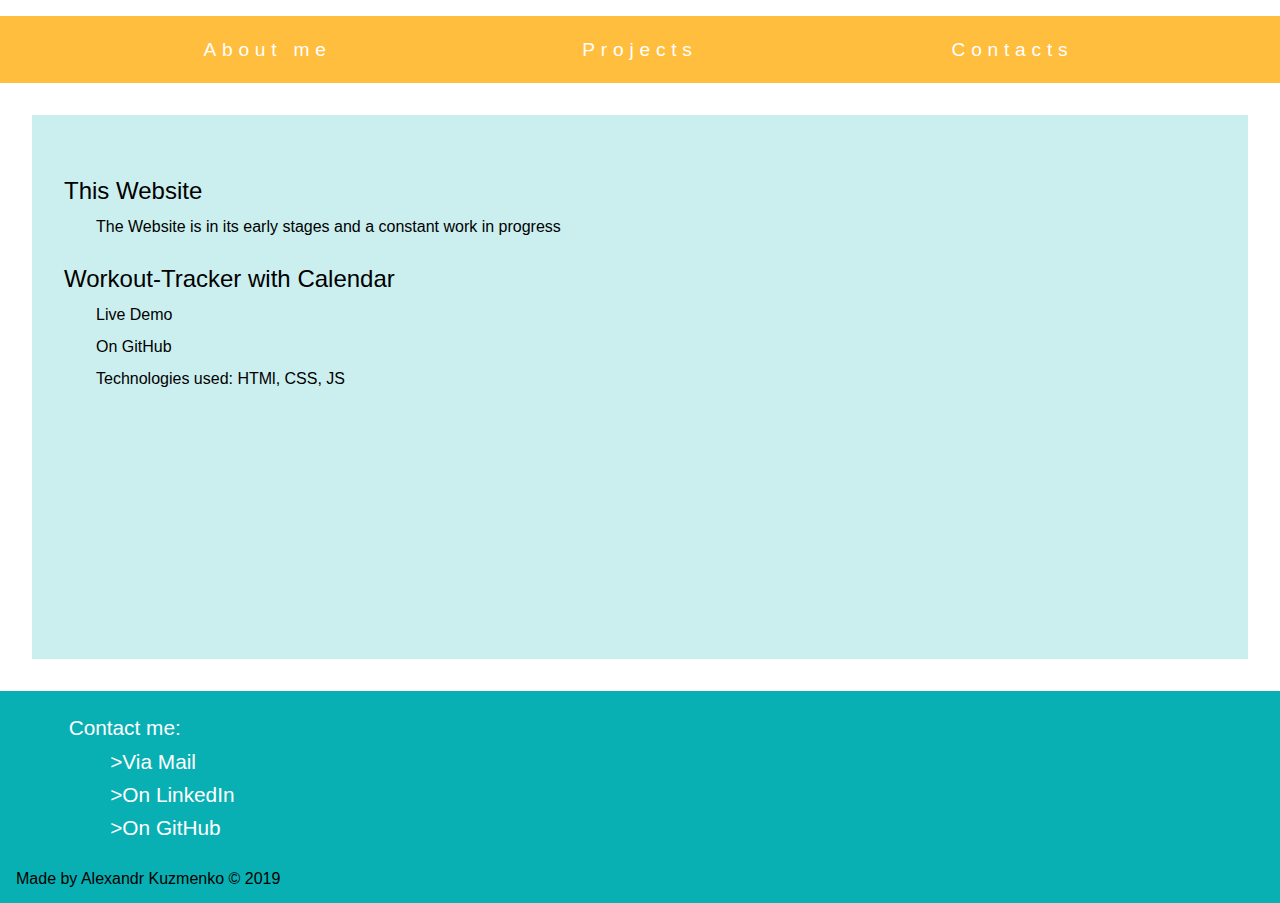
==== projects.html @ f784ddac "editing" ====
<!DOCTYPE html>
<html>
    <head>
        <meta charset="utf-8">
        <meta http-equiv="X-UA-Compatible" content="IE=edge">
        <title>Portfolio</title>
        <meta name="viewport" content="width=device-width, initial-scale=1">
        <link rel="stylesheet" type="text/css" media="screen" href="data/css/main.css">
    </head>
    <body>
        <div class=container>
            <header>
                <nav>
                    <ul class="nav">
                        <li class="nav-li">
                            <a class="nav-a" href="index.html">About me</a>
                        </li>
                        <li class="nav-li">
                            <a class="nav-a" href="#">Projects</a>
                        </li>
                        <li class="nav-li">
                            <a class="nav-a" href="#contacts">Contacts</a>
                        </li>
                    </ul>
                </nav>
            </header>
            <main>
                <div class="project">
                    <h3>This Website</h3>
                    <ul>
                        <li> The Website is in its early stages and a constant work in progress</li>
                    </ul> 
                </div>
                <div class="project">   
                    <h3>Workout-Tracker with Calendar</h3>
                    <ul>
                        <li><a href="http://fitness-tracker.o-kuzmenko.com">Live Demo</a></li>
                        <li><a href="https://github.com/Exand0/fitness-tracker.git">On GitHub</a></li>
                        <li>Technologies used: HTMl, CSS, JS</li>
                    </ul> 
                </div>
 
            </main>
            <footer>   
                <ul id="contacts" class="contact">
                    <li>Contact me:</li>
                    <li><a href="mailto:kuzmenko.sasha.dev@gmail.com">>Via Mail</a> </li>
                    <li><a href="linkedin.com/in/alexandr-kuzmenko-963898143">>On LinkedIn</a></li>
                    <li><a href="https://github.com/Exand0">>On GitHub</a></li>
                </ul> 
                <p class="copyright">Made by Alexandr Kuzmenko © 2019</p>
            </footer>
        <div>
        <script src="data/js/core.js"></script>
    </body>
</html>
---- data/css/main.css ----
/* http://meyerweb.com/eric/tools/css/reset/ 
   v2.0 | 20110126
   License: none (public domain)
*/

html, body, div, span, applet, object, iframe,
h1, h2, h3, h4, h5, h6, p, blockquote, pre,
a, abbr, acronym, address, big, cite, code,
del, dfn, em, img, ins, kbd, q, s, samp,
small, strike, strong, sub, sup, tt, var,
b, u, i, center,
dl, dt, dd, ol, ul, li,
fieldset, form, label, legend,
table, caption, tbody, tfoot, thead, tr, th, td,
article, aside, canvas, details, embed, 
figure, figcaption, footer, header, hgroup, 
menu, nav, output, ruby, section, summary,
time, mark, audio, video {
	margin: 0;
	padding: 0;
	border: 0;
	font-size: 100%;
	font: inherit;
	vertical-align: baseline;
}
/* HTML5 display-role reset for older browsers */
article, aside, details, figcaption, figure, 
footer, header, hgroup, menu, nav, section {
	display: block;
}
body {
	line-height: 1;
}
ol, ul {
	list-style: none;
}
blockquote, q {
	quotes: none;
}
blockquote:before, blockquote:after,
q:before, q:after {
	content: '';
	content: none;
}
table {
	border-collapse: collapse;
	border-spacing: 0;
}

/* custom style */

html, body {
    font-family: Arial, Helvetica, sans-serif;
}

a:hover {
    color: rgb(20, 153, 153);
    border-bottom: 0.1em solid;
    padding-bottom: 0.1em
}

.nav {
    margin-top: 1em;
    background: rgb(255, 190, 61);
    text-align: center;
}

.nav-li {
	display: inline-block;
	width: 25%;
    padding: 1.5em 1.5em;
}

.nav-li:hover {
    background: rgb(253, 222, 159);	
}

.nav-li:hover a {
    color:rgb(0, 0, 0);
}


.nav-a {
	color:rgb(255, 255, 255);
	text-decoration: none;
    font-size: 1.2em;
    letter-spacing: 0.3em;
}

.contact { 
    padding: 1em 3em 0.5em 3em;
    text-align: left;
    color: rgb(255, 255, 255);
    font-size: 1.3em;
}

.contact li {
    padding: 0.3em;
}

.contact li:nth-child(n+2) {
    margin-left: 2em;
}

.contact li:nth-child(n+2) a{
    color: rgb(255,255,255)
}

.contact li:nth-child(n+2):hover a {
    color: rgb(0, 0, 0)
}

a {
    text-decoration: none;
    color: black;
}

main {
    margin: 2em;
    padding: 2em;
    min-height: 30em;
    background: rgba(83, 203, 203, 0.3);
    /* background: #53cbcb; */
}

main p {
    padding: 2em;
    line-height: 2em;
}

footer {
    background: #09b0b3;
}

h3 {
    font-size: 1.5em;
}

.copyright {
    padding: 1em;
}

.project {
    padding-top: 2em;
}

.project ul li {
    padding: 1em 0 0 2em;
}
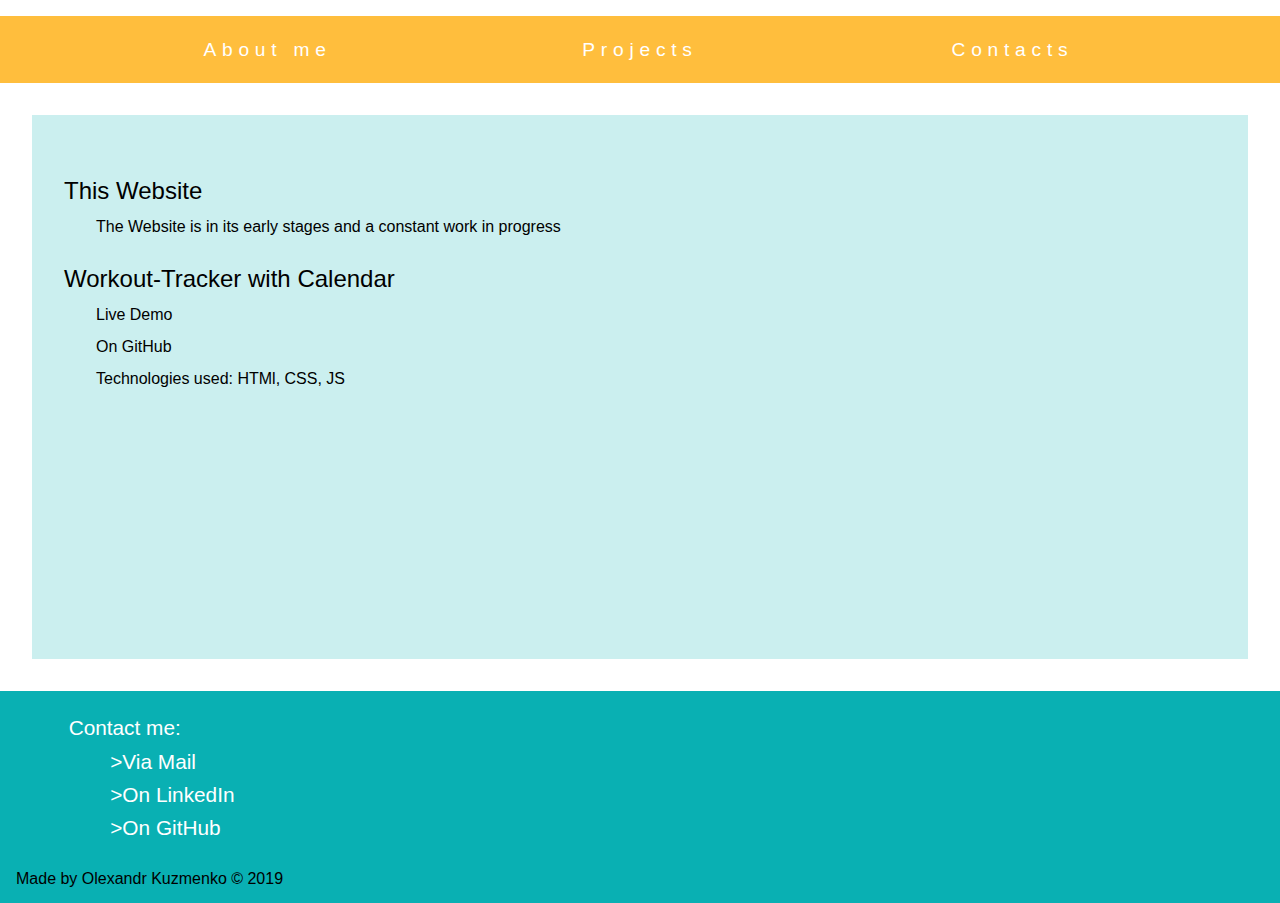
==== commit 3704d7ad: "media query for 700px" ====
--- a/projects.html
+++ b/projects.html
@@ -48,7 +48,7 @@
                     <li><a href="linkedin.com/in/alexandr-kuzmenko-963898143">>On LinkedIn</a></li>
                     <li><a href="https://github.com/Exand0">>On GitHub</a></li>
                 </ul> 
-                <p class="copyright">Made by Alexandr Kuzmenko © 2019</p>
+                <p class="copyright">Made by Olexandr Kuzmenko © 2019</p>
             </footer>
         <div>
         <script src="data/js/core.js"></script>
--- a/data/css/main.css
+++ b/data/css/main.css
@@ -53,12 +53,6 @@
     font-family: Arial, Helvetica, sans-serif;
 }
 
-a:hover {
-    color: rgb(20, 153, 153);
-    border-bottom: 0.1em solid;
-    padding-bottom: 0.1em
-}
-
 .nav {
     margin-top: 1em;
     background: rgb(255, 190, 61);
@@ -67,8 +61,9 @@
 
 .nav-li {
 	display: inline-block;
-	width: 25%;
-    padding: 1.5em 1.5em;
+	width: 23%;
+    padding: 1em 1em;
+    white-space: nowrap;
 }
 
 .nav-li:hover {
@@ -79,12 +74,11 @@
     color:rgb(0, 0, 0);
 }
 
-
 .nav-a {
 	color:rgb(255, 255, 255);
 	text-decoration: none;
     font-size: 1.2em;
-    letter-spacing: 0.3em;
+    letter-spacing: 0.1em;
 }
 
 .contact { 
@@ -98,27 +92,15 @@
     padding: 0.3em;
 }
 
-.contact li:nth-child(n+2) {
-    margin-left: 2em;
-}
-
-.contact li:nth-child(n+2) a{
-    color: rgb(255,255,255)
-}
-
-.contact li:nth-child(n+2):hover a {
-    color: rgb(0, 0, 0)
-}
-
 a {
     text-decoration: none;
     color: black;
 }
 
 main {
-    margin: 2em;
-    padding: 2em;
-    min-height: 30em;
+    margin-top: 1em;
+    padding: 1.5em;
+    min-height: 25em;
     background: rgba(83, 203, 203, 0.3);
     /* background: #53cbcb; */
 }
@@ -140,7 +122,7 @@
     padding: 1em;
 }
 
-.project {
+.project:nth-child(n+2) {
     padding-top: 2em;
 }
 
@@ -148,3 +130,44 @@
     padding: 1em 0 0 2em;
 }
 
+
+
+@media only screen and (min-width: 700px) {
+    .project {
+        padding-top: 2em;
+    }
+    main {
+        margin: 2em;
+        padding: 2em;
+        min-height: 30em;
+        background: rgba(83, 203, 203, 0.3);
+        /* background: #53cbcb; */
+    }
+    .nav-li {
+        display: inline-block;
+        width: 25%;
+        padding: 1.5em 1.5em;
+    }
+    .nav-a {
+        color:rgb(255, 255, 255);
+        text-decoration: none;
+        font-size: 1.2em;
+        letter-spacing: 0.3em;
+    }
+    .project ul li a:hover {
+        color: rgb(20, 153, 153);
+        border-bottom: 0.1em solid;
+        padding-bottom: 0.1em
+    }
+    .contact li:nth-child(n+2) {
+        margin-left: 2em;
+    }
+    
+    .contact li:nth-child(n+2) a{
+        color: rgb(255,255,255)
+    }
+    
+    .contact li:nth-child(n+2):hover a {
+        color: rgb(0, 0, 0)
+    }
+}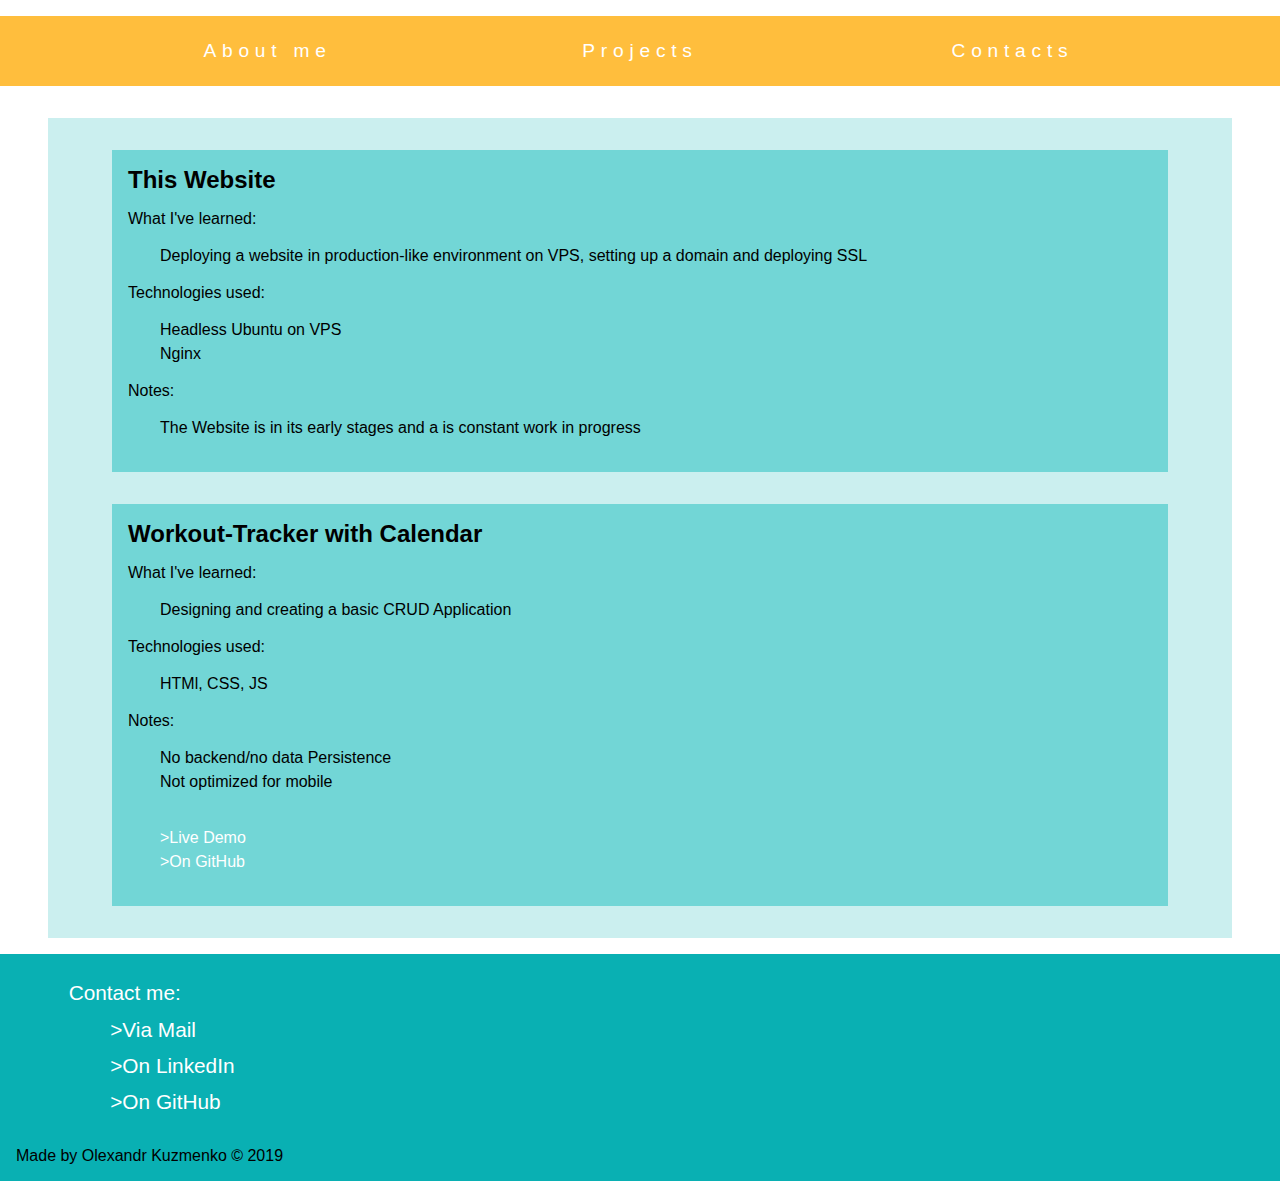
==== commit a25105e8: "css improvements + mobile first" ====
--- a/projects.html
+++ b/projects.html
@@ -25,21 +25,42 @@
                 </nav>
             </header>
             <main>
-                <div class="project">
+                <div class="text-block project">
                     <h3>This Website</h3>
+                    <h5>What I've learned:</h5>
                     <ul>
-                        <li> The Website is in its early stages and a constant work in progress</li>
+                        <li>Deploying a website in production-like environment on VPS, setting up a domain and deploying SSL</li>
+                    </ul>
+                    <h5>Technologies used:</h5>
+                    <ul>
+                        <li>Headless Ubuntu on VPS</li>
+                        <li>Nginx</li>
+                    </ul>
+                    <h5>Notes:</h5>
+                    <ul>
+                        <li>The Website is in its early stages and a is constant work in progress</li>
+                    </ul>
+                </div>
+                <div class="text-block project">   
+                    <h3>Workout-Tracker with Calendar</h3>
+                    <h5>What I've learned:</h5>
+                    <ul>
+                        <li>Designing and creating a basic CRUD Application</li>
+                    </ul>
+                    <h5>Technologies used:</h5>
+                    <ul>
+                        <li>HTMl, CSS, JS</li>
+                    </ul>
+                    <h5>Notes:</h5>
+                    <ul>
+                        <li>No backend/no data Persistence</li>
+                        <li>Not optimized for mobile</li>
+                    </ul>
+                    <ul> 
+                        <li><a href="http://fitness-tracker.o-kuzmenko.com">>Live Demo</a></li>
+                        <li><a href="https://github.com/Exand0/fitness-tracker.git">>On GitHub</a></li>
                     </ul> 
                 </div>
-                <div class="project">   
-                    <h3>Workout-Tracker with Calendar</h3>
-                    <ul>
-                        <li><a href="http://fitness-tracker.o-kuzmenko.com">Live Demo</a></li>
-                        <li><a href="https://github.com/Exand0/fitness-tracker.git">On GitHub</a></li>
-                        <li>Technologies used: HTMl, CSS, JS</li>
-                    </ul> 
-                </div>
- 
             </main>
             <footer>   
                 <ul id="contacts" class="contact">
--- a/data/css/main.css
+++ b/data/css/main.css
@@ -28,9 +28,7 @@
 footer, header, hgroup, menu, nav, section {
 	display: block;
 }
-body {
-	line-height: 1;
-}
+
 ol, ul {
 	list-style: none;
 }
@@ -66,14 +64,6 @@
     white-space: nowrap;
 }
 
-.nav-li:hover {
-    background: rgb(253, 222, 159);	
-}
-
-.nav-li:hover a {
-    color:rgb(0, 0, 0);
-}
-
 .nav-a {
 	color:rgb(255, 255, 255);
 	text-decoration: none;
@@ -97,12 +87,20 @@
     color: black;
 }
 
+
+footer {
+    background: #09b0b3;
+}
+
+.copyright {
+    padding: 1em;
+}
+
 main {
     margin-top: 1em;
-    padding: 1.5em;
+    padding-top: 2em;
     min-height: 25em;
     background: rgba(83, 203, 203, 0.3);
-    /* background: #53cbcb; */
 }
 
 main p {
@@ -110,38 +108,77 @@
     line-height: 2em;
 }
 
-footer {
-    background: #09b0b3;
+.text-block {
+    padding: 1em;
+    background: rgb(114, 214, 214);
+}
+
+.text-block:nth-child(n+2) {
+    margin-top: 2em;
 }
 
 h3 {
+    font-weight: bold;
+}
+
+.project h3 {
     font-size: 1.5em;
 }
 
-.copyright {
-    padding: 1em;
-}
-
-.project:nth-child(n+2) {
-    padding-top: 2em;
+.project h5 {
+    padding-top: 1em;
 }
 
 .project ul li {
-    padding: 1em 0 0 2em;
-}
-
+    line-height: 1.5;
+}
+
+.project ul {
+    padding: 1em 2em 1em 2em;
+}
+
+.project a {
+    color: rgb(255, 255, 255);
+}
 
 
 @media only screen and (min-width: 700px) {
-    .project {
-        padding-top: 2em;
-    }
     main {
-        margin: 2em;
-        padding: 2em;
-        min-height: 30em;
+        margin: 2em 3em 1em 3em;
+        padding: 2em 4em 2em 4em;
+        min-height: 25em;
         background: rgba(83, 203, 203, 0.3);
         /* background: #53cbcb; */
+        /* color: rgb(255, 255, 255); */
+    }
+    
+    .nav-li:hover {
+        background: rgb(253, 222, 159);	
+    }
+    
+    .nav-li:hover a {
+        color:rgb(20, 153, 153);
+    }
+
+    main p {
+        padding: 2em;
+        line-height: 2em;
+    }
+    
+    .project h3 {
+        font-size: 1.5em;
+    }
+
+    .project h5:nth-child(n + 3)  {
+        padding-top: 0em;
+    }
+    
+    .project ul li {
+        line-height: 1.5;
+    }
+    
+    .project ul {
+        padding: 1em 2em 1em 2em;
     }
     .nav-li {
         display: inline-block;
@@ -167,7 +204,8 @@
         color: rgb(255,255,255)
     }
     
-    .contact li:nth-child(n+2):hover a {
-        color: rgb(0, 0, 0)
+    .contact li:nth-child(n+2) a:hover {
+        color: rgb(8, 79, 79);
+        border-bottom: 0.1em solid;
     }
 }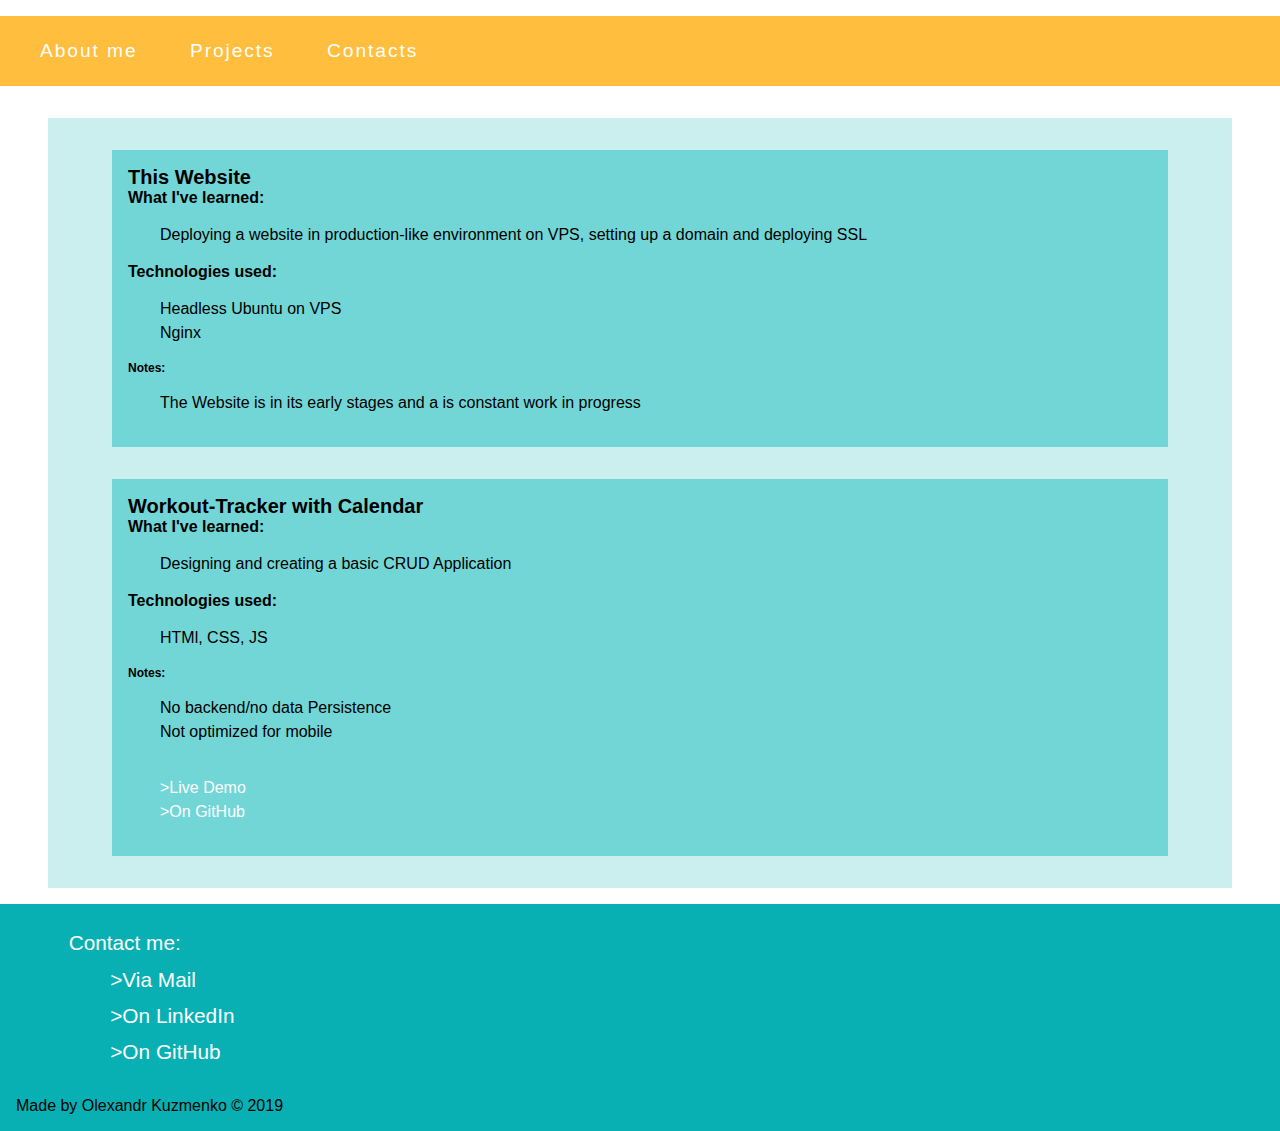
==== commit 23f40a14: "responsive navbar added" ====
--- a/projects.html
+++ b/projects.html
@@ -27,11 +27,11 @@
             <main>
                 <div class="text-block project">
                     <h3>This Website</h3>
-                    <h5>What I've learned:</h5>
+                    <h4>What I've learned:</h5>
                     <ul>
                         <li>Deploying a website in production-like environment on VPS, setting up a domain and deploying SSL</li>
                     </ul>
-                    <h5>Technologies used:</h5>
+                    <h4>Technologies used:</h5>
                     <ul>
                         <li>Headless Ubuntu on VPS</li>
                         <li>Nginx</li>
@@ -43,11 +43,11 @@
                 </div>
                 <div class="text-block project">   
                     <h3>Workout-Tracker with Calendar</h3>
-                    <h5>What I've learned:</h5>
+                    <h4>What I've learned:</h5>
                     <ul>
                         <li>Designing and creating a basic CRUD Application</li>
                     </ul>
-                    <h5>Technologies used:</h5>
+                    <h4>Technologies used:</h5>
                     <ul>
                         <li>HTMl, CSS, JS</li>
                     </ul>
--- a/data/css/main.css
+++ b/data/css/main.css
@@ -51,17 +51,32 @@
     font-family: Arial, Helvetica, sans-serif;
 }
 
-.nav {
+nav {
+    padding: 0.7em;
     margin-top: 1em;
     background: rgb(255, 190, 61);
+    text-align: left;
+    position: relative;
+}
+
+.logo {
+    color:rgb(255, 255, 255);
+	text-decoration: none;
+    font-size: 1.2em;
+    letter-spacing: 0.1em;
+}
+
+.logo-menu-opened {
     text-align: center;
 }
 
+.nav-ul {
+    text-align: center;
+}
+
 .nav-li {
-	display: inline-block;
-	width: 23%;
+	display: none;
     padding: 1em 1em;
-    white-space: nowrap;
 }
 
 .nav-a {
@@ -71,6 +86,43 @@
     letter-spacing: 0.1em;
 }
 
+.navbar-container {
+    position: relative;
+}
+
+.nav-li-opened {
+    display: block;
+}
+
+.menu-btn {
+    display: inline-block;
+    width: 2.2em;
+    position: absolute;
+    top: 50%;
+    right: 3%;
+    transform: translateY(-50%);
+}
+
+.menu-btn:before,
+.menu-btn:after {
+    background-color: #fff;
+    content: '';
+    display: block;
+    height: 0.3em;
+    transition: all 200ms ease-in-out;
+}
+.menu-btn:before {
+    box-shadow: 0 0.9em #fff;
+    margin-bottom: 1.5em;
+}
+.menu-btn-active:before {
+    box-shadow: 0 0 #fff;
+    transform: translateY(0.9em) rotate(45deg);
+}
+.menu-btn-active:after{
+    transform: translateY(-0.9em) rotate(-45deg);
+}
+
 .contact { 
     padding: 1em 3em 0.5em 3em;
     text-align: left;
@@ -87,7 +139,6 @@
     color: black;
 }
 
-
 footer {
     background: #09b0b3;
 }
@@ -103,30 +154,49 @@
     background: rgba(83, 203, 203, 0.3);
 }
 
-main p {
-    padding: 2em;
-    line-height: 2em;
-}
-
 .text-block {
     padding: 1em;
     background: rgb(114, 214, 214);
 }
 
+.text {
+    padding: 1em 0 1em 0;
+}
+
 .text-block:nth-child(n+2) {
     margin-top: 2em;
 }
 
+h1,h2,h3,h4,h5,h6 {
+    /* padding: 1%; */
+}
+
+h1 {
+    font-size: 1.75em;
+}
+
+h2 {
+    font-size: 1.5em;
+}
+
 h3 {
+    font-size: 1.25em;
+}
+
+h4 {
+    font-size: 1em;
+}
+
+h5 {
+    font-size: 0.75em;
+}
+
+h6 {
+    font-size: 0.5em;
+}
+
+h1,h2,h3,h4,h5,h6 {
     font-weight: bold;
-}
-
-.project h3 {
-    font-size: 1.5em;
-}
-
-.project h5 {
-    padding-top: 1em;
 }
 
 .project ul li {
@@ -141,17 +211,50 @@
     color: rgb(255, 255, 255);
 }
 
-
-@media only screen and (min-width: 700px) {
+.li-first, .li-second, .li-third {
+    padding-top: 1em;
+    margin: 0 1em 0 1em;
+}
+
+.li-first:last-child {
+    padding-bottom: 1em;
+}
+
+@media only screen and (min-width: 680px) {
+    nav {
+        padding: 0 0 0 1em;
+        white-space: nowrap;
+    }
+    .menu-btn {
+        display: none;
+    }
+    .navbar-container {
+        display: inline-block;
+        white-space: nowrap;
+        width: 20%;
+        
+    }
+    .nav-ul {
+        display: inline-block;
+        width: 70%;
+        text-align: right;
+    }
+    .nav-li {
+        display: inline-block;
+        padding: 1.5em 1em;
+        white-space: nowrap;
+        position: relative;
+    }
+}
+
+@media only screen and (min-width: 720px) {
     main {
         margin: 2em 3em 1em 3em;
         padding: 2em 4em 2em 4em;
         min-height: 25em;
-        background: rgba(83, 203, 203, 0.3);
-        /* background: #53cbcb; */
-        /* color: rgb(255, 255, 255); */
-    }
-    
+        background: rgba(83, 203, 203, 0.3);     
+    }
+
     .nav-li:hover {
         background: rgb(253, 222, 159);	
     }
@@ -160,15 +263,6 @@
         color:rgb(20, 153, 153);
     }
 
-    main p {
-        padding: 2em;
-        line-height: 2em;
-    }
-    
-    .project h3 {
-        font-size: 1.5em;
-    }
-
     .project h5:nth-child(n + 3)  {
         padding-top: 0em;
     }
@@ -182,14 +276,12 @@
     }
     .nav-li {
         display: inline-block;
-        width: 25%;
         padding: 1.5em 1.5em;
     }
     .nav-a {
         color:rgb(255, 255, 255);
         text-decoration: none;
-        font-size: 1.2em;
-        letter-spacing: 0.3em;
+
     }
     .project ul li a:hover {
         color: rgb(20, 153, 153);
@@ -208,4 +300,33 @@
         color: rgb(8, 79, 79);
         border-bottom: 0.1em solid;
     }
+
+    .li-first, .li-second, .li-third {
+        padding-top: 1em;
+        margin: 0 2em 0 2em;
+    }
+    
+    .li-first:last-child {
+        padding-bottom: 1em;
+    }
+    
+    .text {
+        padding: 1em;
+    }
+
+    .li-first {
+        list-style-type: circle;
+    }
+    
+    .li-second {
+        list-style-type: disc;
+    }
+    
+    .li-third {
+        list-style-type: square;
+    }
+}
+
+@media only screen and (min-width: 820px) {
+
 }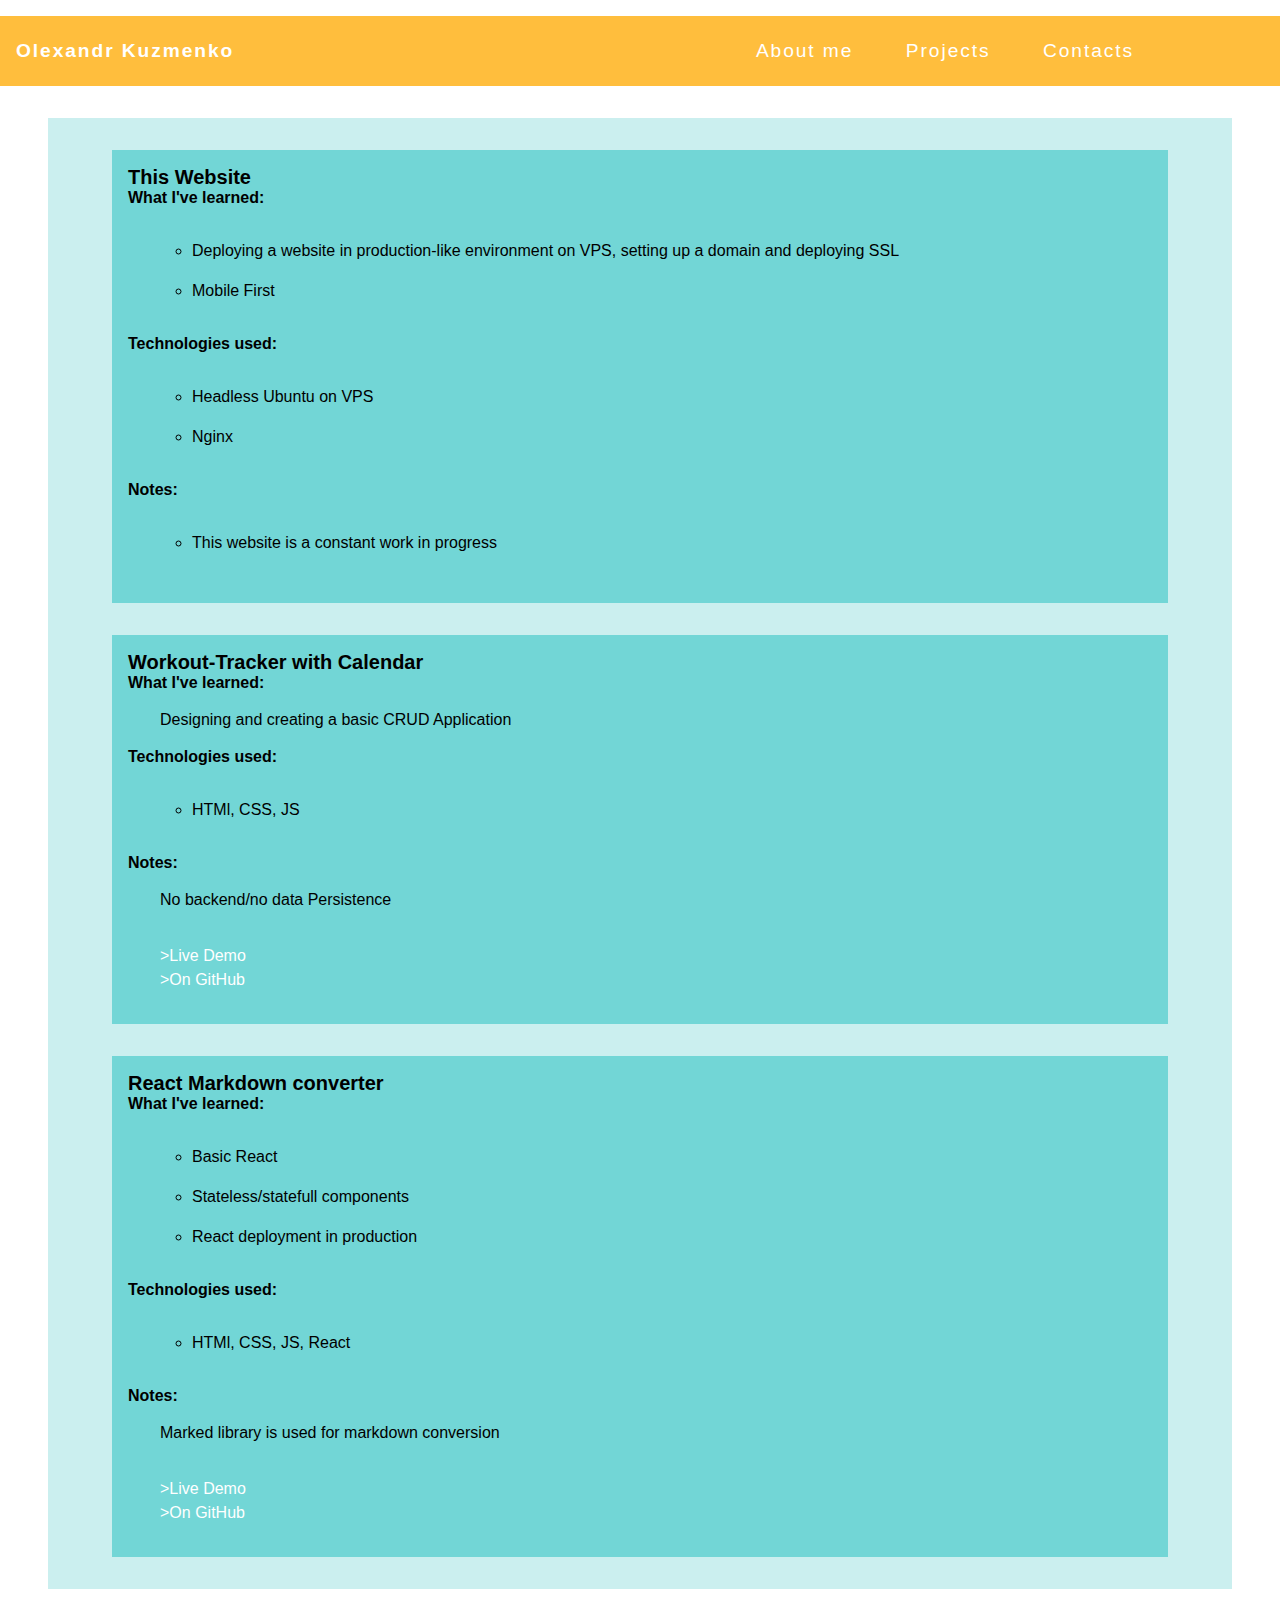
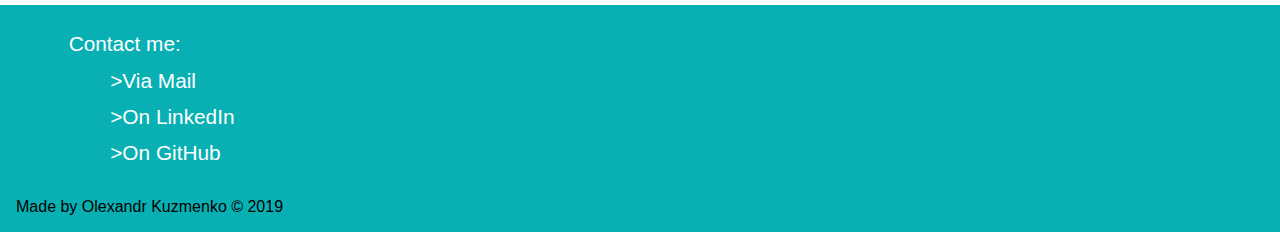
==== commit e54eaaac: "refactoring" ====
--- a/projects.html
+++ b/projects.html
@@ -11,56 +11,82 @@
         <div class=container>
             <header>
                 <nav>
-                    <ul class="nav">
+                    <div class="navbar-container">
+                        <h1 class="logo">Olexandr Kuzmenko</h1>
+                        <a href="#" class="menu-btn"></a>
+                    </div>
+                    <ul class="nav-ul">
                         <li class="nav-li">
-                            <a class="nav-a" href="index.html">About me</a>
+                            <a class="nav-a" href="#about">About me</a>
                         </li>
                         <li class="nav-li">
-                            <a class="nav-a" href="#">Projects</a>
+                            <a class="nav-a" href="projects.html">Projects</a>
                         </li>
                         <li class="nav-li">
                             <a class="nav-a" href="#contacts">Contacts</a>
                         </li>
+
                     </ul>
                 </nav>
             </header>
             <main>
                 <div class="text-block project">
                     <h3>This Website</h3>
-                    <h4>What I've learned:</h5>
+                    <h4>What I've learned:</h4>
                     <ul>
-                        <li>Deploying a website in production-like environment on VPS, setting up a domain and deploying SSL</li>
+                        <li class="li-first">Deploying a website in production-like environment on VPS, setting up a domain and deploying SSL</li>
+                        <li class="li-first">Mobile First</li>
                     </ul>
-                    <h4>Technologies used:</h5>
+                    <h4>Technologies used:</h4>
                     <ul>
-                        <li>Headless Ubuntu on VPS</li>
-                        <li>Nginx</li>
+                        <li class="li-first">Headless Ubuntu on VPS</li>
+                        <li class="li-first">Nginx</li>
                     </ul>
-                    <h5>Notes:</h5>
+                    <h4>Notes:</h4>
                     <ul>
-                        <li>The Website is in its early stages and a is constant work in progress</li>
+                        <li class="li-first">This website is a constant work in progress</li>
                     </ul>
                 </div>
                 <div class="text-block project">   
                     <h3>Workout-Tracker with Calendar</h3>
-                    <h4>What I've learned:</h5>
+                    <h4>What I've learned:</h4>
                     <ul>
                         <li>Designing and creating a basic CRUD Application</li>
                     </ul>
-                    <h4>Technologies used:</h5>
+                    <h4>Technologies used:</h4>
                     <ul>
-                        <li>HTMl, CSS, JS</li>
+                        <li class="li-first">HTMl, CSS, JS</li>
                     </ul>
-                    <h5>Notes:</h5>
+                    <h4>Notes:</h4>
                     <ul>
                         <li>No backend/no data Persistence</li>
-                        <li>Not optimized for mobile</li>
                     </ul>
                     <ul> 
                         <li><a href="http://fitness-tracker.o-kuzmenko.com">>Live Demo</a></li>
                         <li><a href="https://github.com/Exand0/fitness-tracker.git">>On GitHub</a></li>
                     </ul> 
                 </div>
+                <div class="text-block project">   
+                        <h3>React Markdown converter</h3>
+                        <h4>What I've learned:</h4>
+                        <ul>
+                            <li class="li-first">Basic React</li>
+                            <li class="li-first">Stateless/statefull components</li>
+                            <li class="li-first">React deployment in production</li>
+                        </ul>
+                        <h4>Technologies used:</h4>
+                        <ul>
+                            <li class="li-first">HTMl, CSS, JS, React</li>
+                        </ul>
+                        <h4>Notes:</h4>
+                        <ul>
+                            <li>Marked library is used for markdown conversion</li>
+                        </ul>
+                        <ul> 
+                            <li><a href="http://fitness-tracker.o-kuzmenko.com">>Live Demo</a></li>
+                            <li><a href="https://github.com/Exand0/fitness-tracker.git">>On GitHub</a></li>
+                        </ul> 
+                    </div>
             </main>
             <footer>   
                 <ul id="contacts" class="contact">
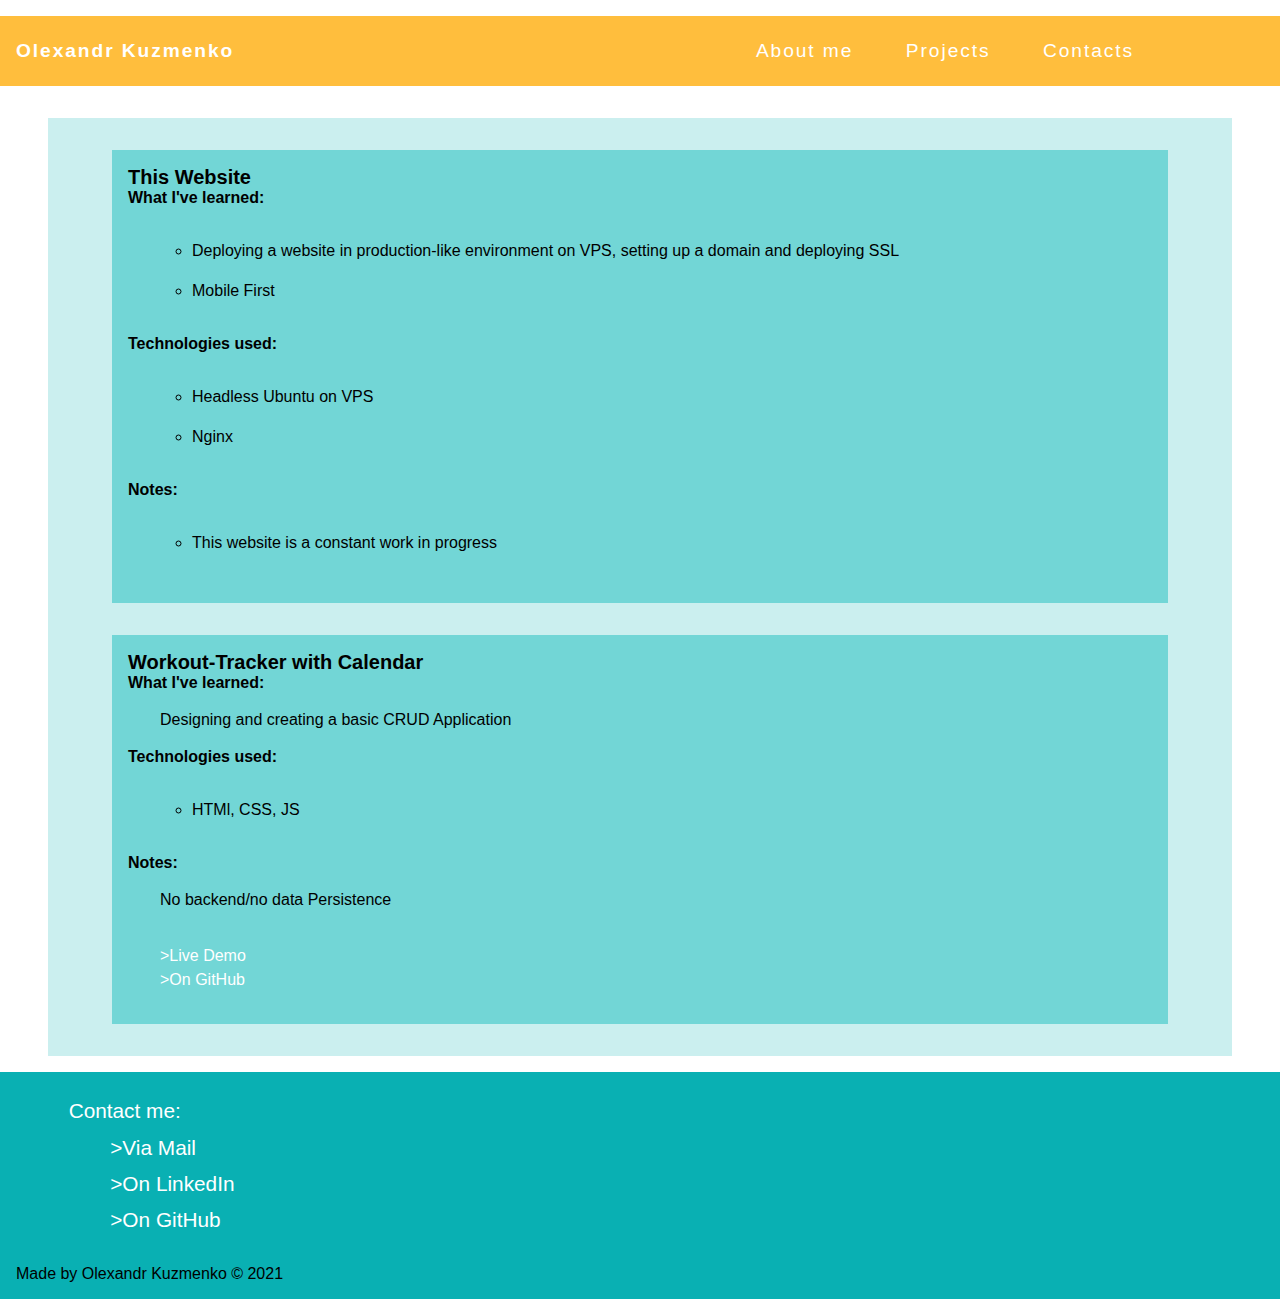
==== commit b86a613e: "update copyright and links to relative" ====
--- a/projects.html
+++ b/projects.html
@@ -17,10 +17,10 @@
                     </div>
                     <ul class="nav-ul">
                         <li class="nav-li">
-                            <a class="nav-a" href="#about">About me</a>
+                            <a class="nav-a" href="index.html#about">About me</a>
                         </li>
                         <li class="nav-li">
-                            <a class="nav-a" href="projects.html">Projects</a>
+                            <a class="nav-a" href="#projects">Projects</a>
                         </li>
                         <li class="nav-li">
                             <a class="nav-a" href="#contacts">Contacts</a>
@@ -31,6 +31,7 @@
             </header>
             <main>
                 <div class="text-block project">
+                    <span id="projects"></span>
                     <h3>This Website</h3>
                     <h4>What I've learned:</h4>
                     <ul>
@@ -62,11 +63,11 @@
                         <li>No backend/no data Persistence</li>
                     </ul>
                     <ul> 
-                        <li><a href="http://fitness-tracker.o-kuzmenko.com">>Live Demo</a></li>
+                        <li><a href="fittness-tracker-react/index.html">>Live Demo</a></li>
                         <li><a href="https://github.com/Exand0/fitness-tracker.git">>On GitHub</a></li>
                     </ul> 
                 </div>
-                <div class="text-block project">   
+<!--                 <div class="text-block project">   
                         <h3>React Markdown converter</h3>
                         <h4>What I've learned:</h4>
                         <ul>
@@ -83,10 +84,10 @@
                             <li>Marked library is used for markdown conversion</li>
                         </ul>
                         <ul> 
-                            <li><a href="http://fitness-tracker.o-kuzmenko.com">>Live Demo</a></li>
-                            <li><a href="https://github.com/Exand0/fitness-tracker.git">>On GitHub</a></li>
+                            <li><a href="http://markdown-previewer.o-kuzmenko.com">>Live Demo</a></li>
+                            <li><a href="https://github.com/Exand0/markdown_previewer.git">>On GitHub</a></li>
                         </ul> 
-                    </div>
+                </div> -->
             </main>
             <footer>   
                 <ul id="contacts" class="contact">
@@ -95,7 +96,7 @@
                     <li><a href="linkedin.com/in/alexandr-kuzmenko-963898143">>On LinkedIn</a></li>
                     <li><a href="https://github.com/Exand0">>On GitHub</a></li>
                 </ul> 
-                <p class="copyright">Made by Olexandr Kuzmenko © 2019</p>
+                <p class="copyright">Made by Olexandr Kuzmenko © 2021</p>
             </footer>
         <div>
         <script src="data/js/core.js"></script>
